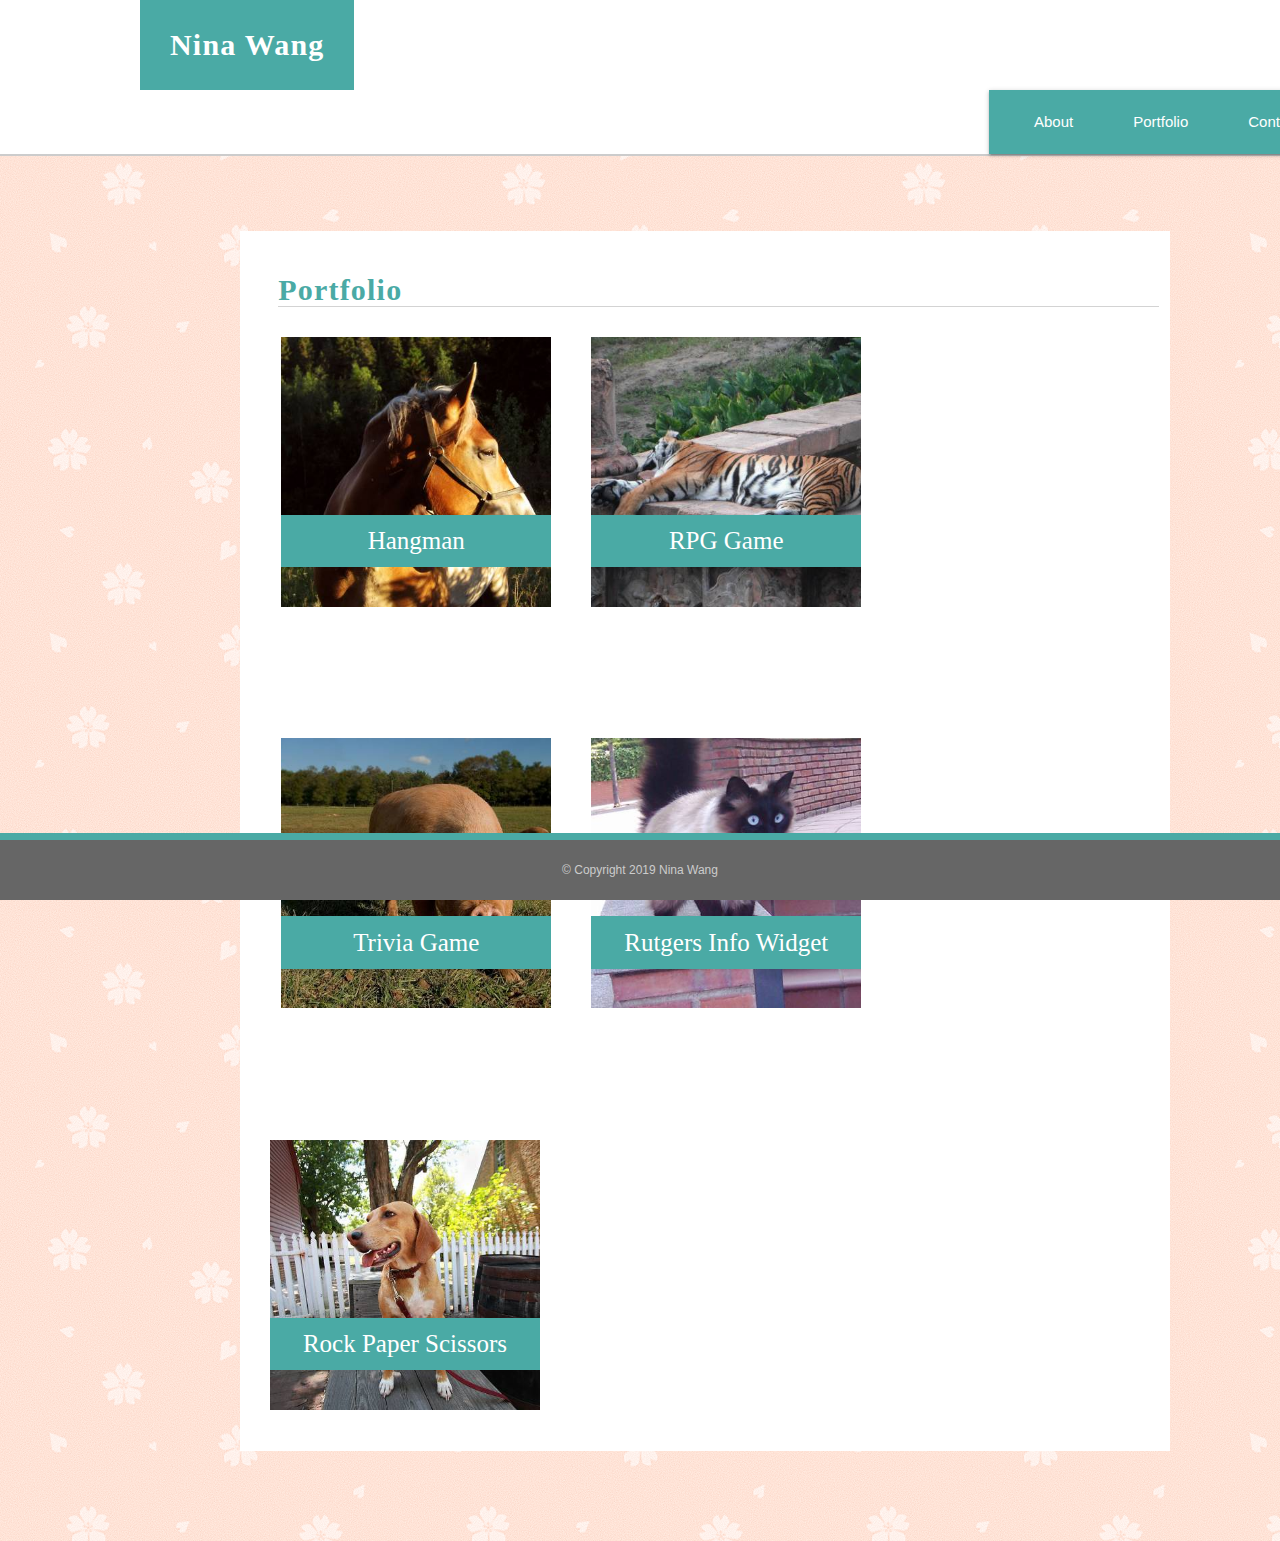
==== portfolio.html @ eb4c57e5 "added contact about portfolio" ====
<!DOCTYPE html>
<html lang="en">
<head>
    <meta charset="UTF-8">
    <meta name="viewport" content="width=device-width, initial-scale=1.0">
    <title>My Portfolio</title>
    <!-- Reset Stylesheet -->
    <link rel="stylesheet" type="text/css" href="./assets/css/reset.css">
    <!-- Materialize -->
    <link rel="stylesheet" href="https://cdnjs.cloudflare.com/ajax/libs/materialize/1.0.0/css/materialize.min.css">
    <!-- CSS Stylesheet -->
    <link rel="stylesheet" type="text/css" href="./assets/css/portfoliocss.css">
</head>
<body>
    <!-- Top Container -->
    <header>
        <div class="container">
            <div class="logo">Nina Wang</div>
        <nav class="nav">
            <ul>
                <li><a href="index.html">About</a></li>
                <li><a href="#" class="active">Portfolio</a></li>
                <li><a href="contact.html">Contact</a></lia>
            </ul>
        </nav>
        </div>
    </header>
    <!-- Main Content -->
    <div class="content">
        <!-- Portfolio Header Row -->
        <div class="row">
            <div class="col s12">
            <h1 class="page-title">Portfolio</h1>
            </div>
            <!-- Row 1 -->
            <div class="row">
                <div class="col s4">
                    <ul class="portfolio">
                        <li class="portfolio-item">
                            <a href="#">
                                <img src="./assets/images/animal1.jpg" alt="Hangman Image">
                                <h2 class="item-name">Hangman</h2>
                            </a>
                        </li>
                </div>
                <div class="col s8">
                    <li class="portfolio-item">
                        <a href="#">
                            <img src="./assets/images/animal2.jpg" alt="RPG Game Input">
                            <h2 class="item-name">RPG Game</h2>
                        </a>
                    </li>
                </div>
            </div>
            <!-- Row 2 -->
            <div class="row">
                <div class="col s4">
                    <li class="portfolio-item">
                        <a href="#">
                            <img src="./assets/images/animal3.jpg" alt="Trivia Game Input">
                            <h2 class="item-name">Trivia Game</h2>
                        </a>
                    </li>
                </div>
                <div class="col s8">
                    <li class="portfolio-item">
                        <a href="#">
                            <img src="./assets/images/animal4.jpg" alt="Rutgers Info Widget Image">
                            <h2 class="item-name">Rutgers Info Widget</h2>
                        </a>
                    </li>
                </div>
            </div>
            <!-- Row 3 -->
            <div class="row">
                <li class="portfolio-item">
                    <a href="#">
                        <img src="./assets/images/animal5.jpg" alt="Rock Paper Scissors Image">
                        <h2 class="item-name">Rock Paper Scissors</h2>
                    </a>
                </li>
            </ul>
        </div>
        </div>
    </div>
    <!-- End of Main Content -->

    <footer>
            &copy; Copyright 2019 Nina Wang
        </footer>
        
</body>
</html>
---- assets/css/portfoliocss.css ----
/* Portfolio CSS */
/* HTML Elements */

html {
	position: relative
}

html, body {
	font-family: Arial, Helvetica, sans-serif;
	color: #777777;
	background-color: #efefef;
	background: #efefef url("../images/sakura.png")
}

h1, h2, h3, h4, h5, h6 {
	font-family: Georgia, 'Times New Roman', Times, serif;
	color: #4aaaa5
}

/* Header */

header {
	width: 100%;
	height: auto;
	border-bottom: 2px solid #cccccc;
	background-color: #ffffff
}

header .container { 
	width: 1000px;
	margin: 0 auto 
}

/* Overall Layout */

.nav {
	width: 37%;
	text-align: right;
	color: #ffffff;
	font-weight: normal;
	margin-left: 849px;
	background-color: #4aaaa5
}

.nav ul li {
	display: inline-block;
	padding-left: 1em;
	margin-left: 1em
}

.logo {
	display: inline-block;
	font-family: 'Georgia', Times, 'Times New Roman', serif;
	font-weight: bold;
	font-size: 2em;
	letter-spacing: 0.04em;
	background-color: #4aaaa5;
	color: #ffffff;
	padding: 1em;
}

.page-title {
	font-weight:bold;
	font-size: 2em;
	letter-spacing: 0.04em;
	margin-bottom: 1em;
	margin-left: .9em;
	border-bottom: 1px solid lightgrey
}

.main-image {
	float: left;
	padding: 0 1em 1em 0;
	width: 160px;
	height: 240px
}

/* Portfolio CSS */
.portfolio-item {
    display: inline-block;
    position: relative;
}

.item-name {
    position: relative;
    top: -130px;
    text-align: center;
    background-color: #4aaaa5;
    padding: 0.5em;
    color: #ffffff;
    font-size:25px;
	width: 270px;
	margin-left: auto
}

.content {
	width: 930px;
	height: 1220px;
	background-color: white;
	margin-top: 5em;
	margin-left: 16em
}

img {
	height: 270px;
	width: 270px;
	margin-left: 2em
}

/* Footer */
footer {
    position: fixed;
    left: 0;
    bottom: 0;
    width: 100%;
    padding: 2em;
    text-align: center;
    font-size: 0.8em;
    color: #cccccc;
    background-color: #666666;
    border-top: 7px solid #4aaaa5
}
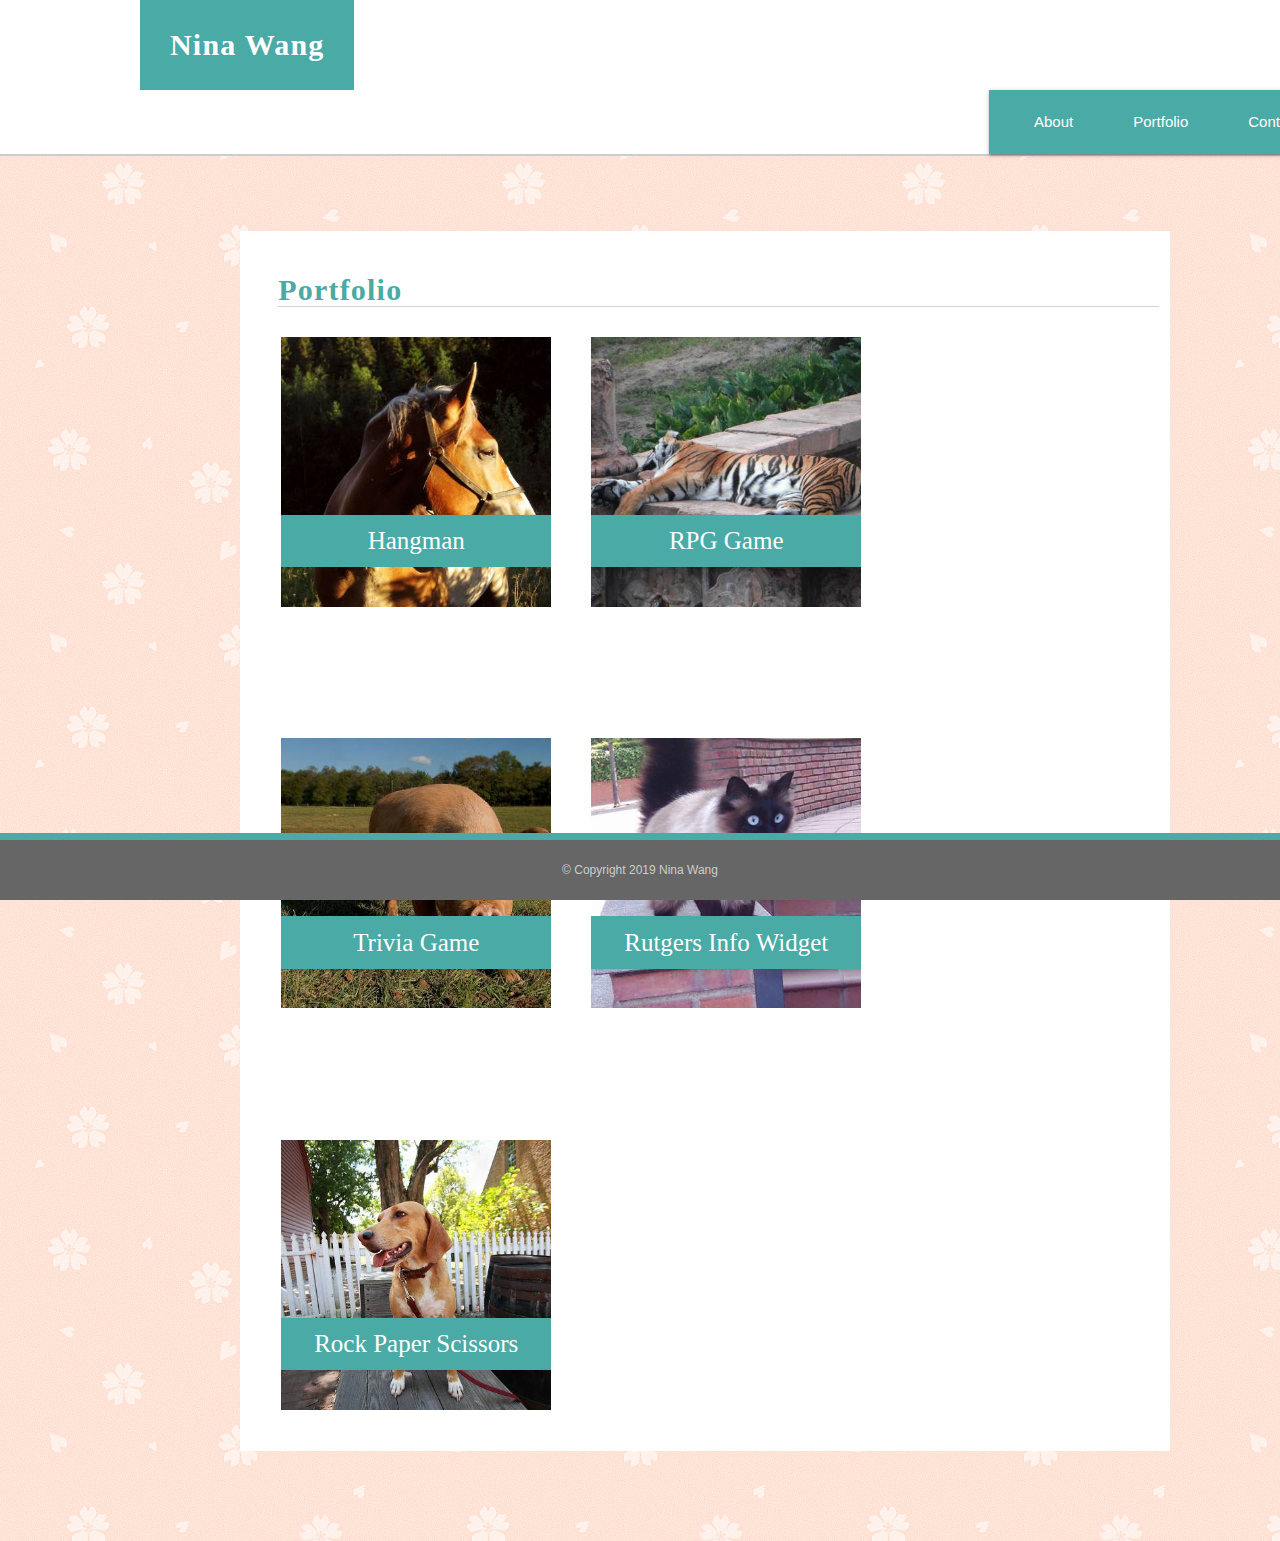
==== commit e4998232: "fixed columns" ====
--- a/portfolio.html
+++ b/portfolio.html
@@ -73,12 +73,14 @@
             </div>
             <!-- Row 3 -->
             <div class="row">
+                <div class="col s12">
                 <li class="portfolio-item">
                     <a href="#">
                         <img src="./assets/images/animal5.jpg" alt="Rock Paper Scissors Image">
                         <h2 class="item-name">Rock Paper Scissors</h2>
                     </a>
                 </li>
+                </div>
             </ul>
         </div>
         </div>
